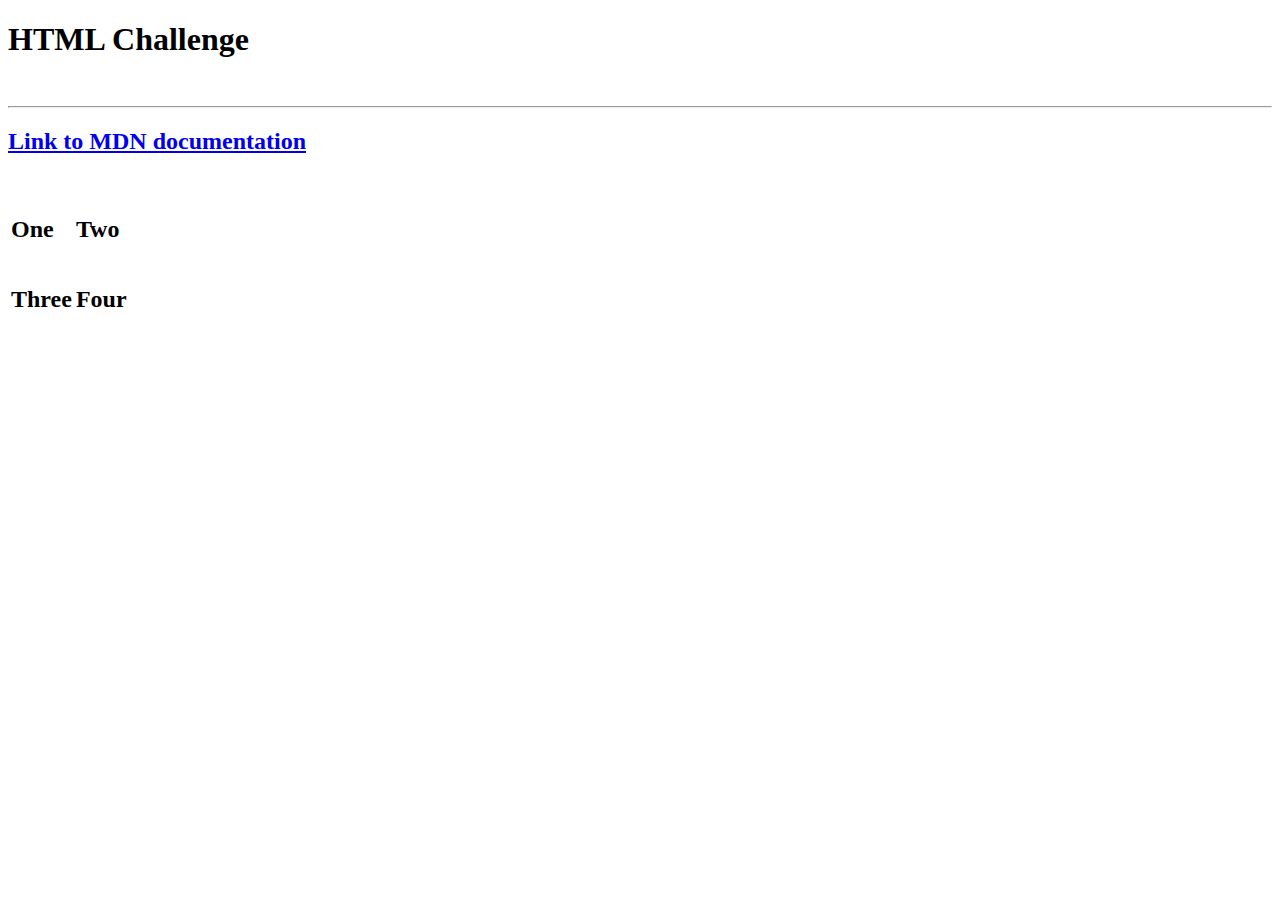
==== index.html @ 4a8073b0 "Initial cv website site" ====
<!DOCTYPE html>
<html lang="en" dir="ltr">
  <head>
    <meta charset="utf-8">
    <title>html Challenge</title>
  </head>
  <body>
    <h1>HTML Challenge</h1>
    <br>
    <hr>
    <h2><a href="https://developer.mozilla.org/en-US/">Link to MDN documentation</a></h2>
    <br>
    <table>
      <tr>
        <td><h2>One</h2></td>
        <td><h2>Two</h2></td>

      </tr>
      <tr>
        <td><h2>Three</h2></td>
        <td><h2>Four</h2></td>
      </tr>
    </table>

  </body>
</html>
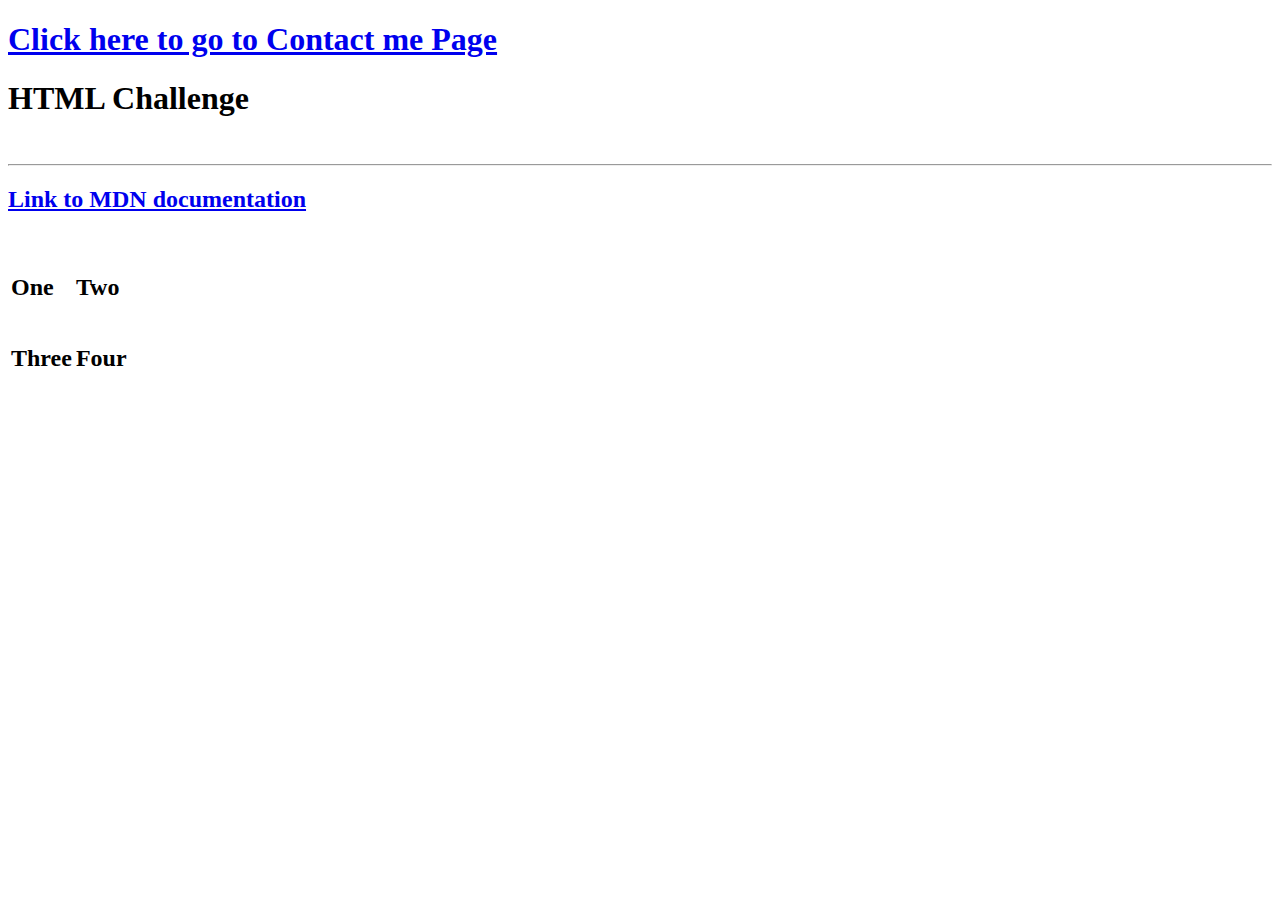
==== commit caf2fb7e: "Update index.html" ====
--- a/index.html
+++ b/index.html
@@ -5,6 +5,9 @@
     <title>html Challenge</title>
   </head>
   <body>
+    
+    <h1><a href="contacme.html"> Click here to go to Contact me Page</a><h1>
+    
     <h1>HTML Challenge</h1>
     <br>
     <hr>
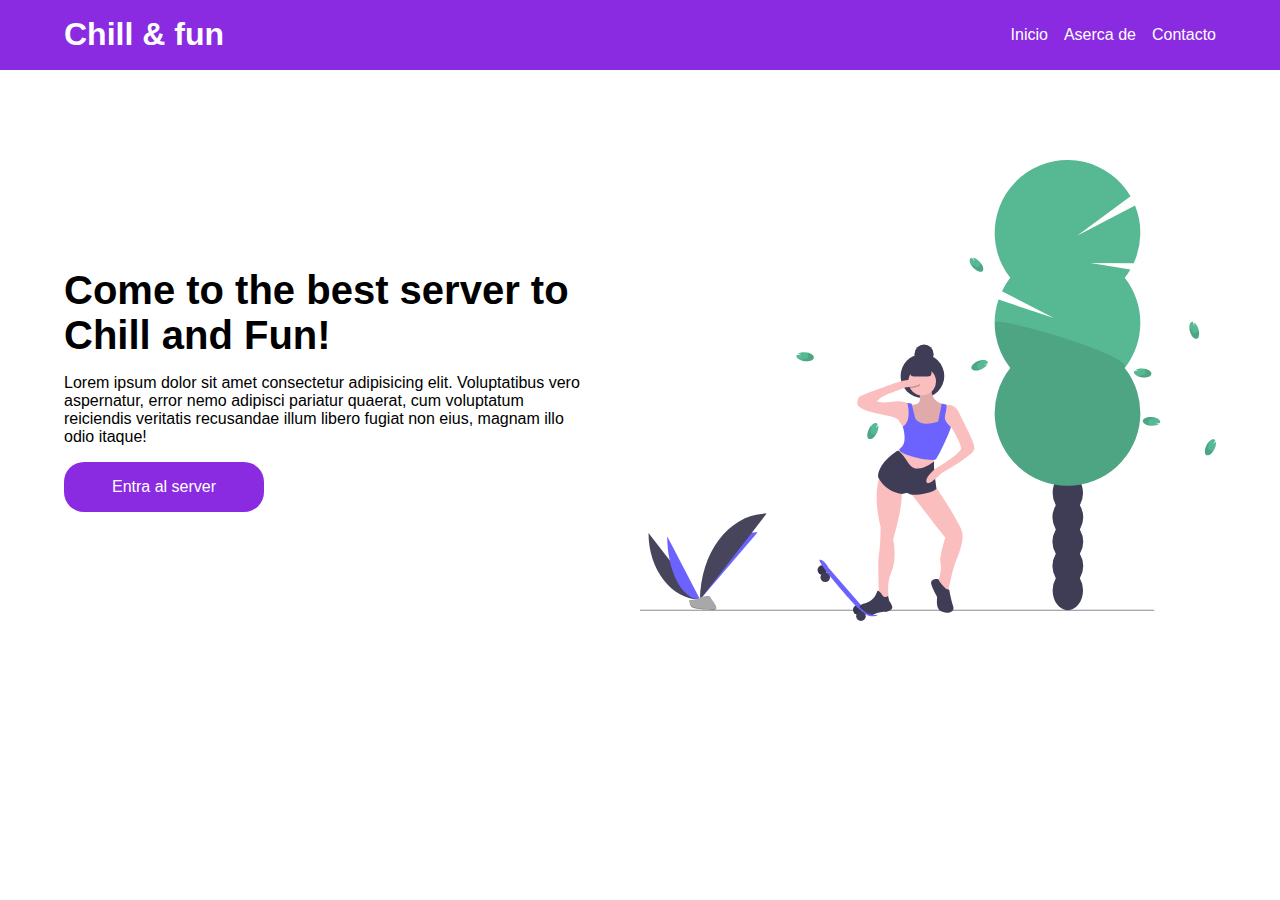
==== commit 14853818: "Add files via upload" ====
--- a/index.html
+++ b/index.html
@@ -1,29 +1,41 @@
 <!DOCTYPE html>
-<html lang="en" dir="ltr">
-  <head>
-    <meta charset="utf-8">
-    <title>html Challenge</title>
-  </head>
-  <body>
+<html lang="en">
+<head>
+    <meta charset="UTF-8">
+    <meta http-equiv="X-UA-Compatible" content="IE=edge">
+    <meta name="viewport" content="width=device-width, initial-scale=1.0">
+    <link rel="stylesheet" href="style.css">
+    <title>For my fans </title>
+
+</head>
+<body>
+    <div class="nav">
+        <section class="container_title">
+            <h2 class="logo">Chill & fun</h2>
+
+            <a href="" class="link">Inicio</a>
+            <a href="" class="link">Aserca de</a>
+            <a href="" class="link">Contacto</a>
+
+        </section>
+    </div>
+  
+
+    <div class="main_box">
+        <figure class="img_box">
+            <img src="fun.svg" alt="" class="img">
+        </figure>
+
+        <div class="box_titles">
+             <h2 class="title_text">Come to the best server to Chill and Fun!</h2>
+             <p class="texto">Lorem ipsum dolor sit amet consectetur adipisicing elit. Voluptatibus vero aspernatur, error nemo adipisci pariatur quaerat, cum voluptatum reiciendis veritatis recusandae illum libero fugiat non eius, magnam illo odio itaque!</p>
+            
+             <a href="https://discord.gg/Ar8nTsNA" class="cta">Entra al server</a>
+        </div>
+
+    </div>
     
-    <h1><a href="contacme.html"> Click here to go to Contact me Page</a><h1>
-    
-    <h1>HTML Challenge</h1>
-    <br>
-    <hr>
-    <h2><a href="https://developer.mozilla.org/en-US/">Link to MDN documentation</a></h2>
-    <br>
-    <table>
-      <tr>
-        <td><h2>One</h2></td>
-        <td><h2>Two</h2></td>
 
-      </tr>
-      <tr>
-        <td><h2>Three</h2></td>
-        <td><h2>Four</h2></td>
-      </tr>
-    </table>
 
-  </body>
-</html>
+</body>
+</html>--- a/style.css
+++ b/style.css
@@ -0,0 +1,122 @@
+*{
+    margin: 0;
+    box-sizing: border-box;
+    
+
+}
+
+body{
+    font-family: Arial;
+
+}
+
+.nav{
+    background-color: blueviolet;
+    height: 70px;
+}
+
+.logo{
+    font-size: 2em;
+    color: #fff;
+}
+
+.container_title{
+    display: flex;
+    flex-direction: row;
+    margin: 0 auto;
+    width: 90%;
+    max-width: 1200px;
+    gap: 1em;
+   align-items: center;
+   padding: 1em 0;
+    
+   
+}
+
+.link{
+    color: #fff;
+    text-decoration: none;
+  
+
+}
+
+.link:first-of-type{
+    margin-left: auto;
+}
+.title_text{
+    font-size: 2.5em;
+}
+
+.main_box{
+    display: flex;
+    margin: 0 auto;
+    flex-direction: column;
+    width: 90%;
+
+    gap: 2em;
+    padding: 90px 0;
+    justify-content: center;
+    max-width: 1200px;
+
+
+}
+
+.box_titles{
+    display: flex;
+    flex-direction: column;
+    text-align: center;
+   
+    flex-shrink: 0;
+    gap: 1em;
+}
+
+.img{
+    width: 100%;
+    max-width: 400px;
+    margin: 0 auto;
+    display: block;
+}
+
+.cta{
+    text-decoration: none;
+    background-color: blueviolet;
+    padding: 1em 3em ;
+    color: #fff;
+    align-self: center;
+    border-radius: 20px;
+   
+}
+
+@media(min-width:1107px){
+    .box_titles{
+        text-align: left;
+        width: 45%;
+    }
+
+    .main_box{
+        flex-direction: row;
+        align-items: center;
+        justify-content: space-between;
+    }
+
+    .img_box{
+        order: 1;
+        width: 50%;
+
+    }
+
+    .img{
+        max-width: none;
+    }
+
+    .cta{
+        align-self: flex-start;
+    }
+
+
+}
+
+
+
+
+
